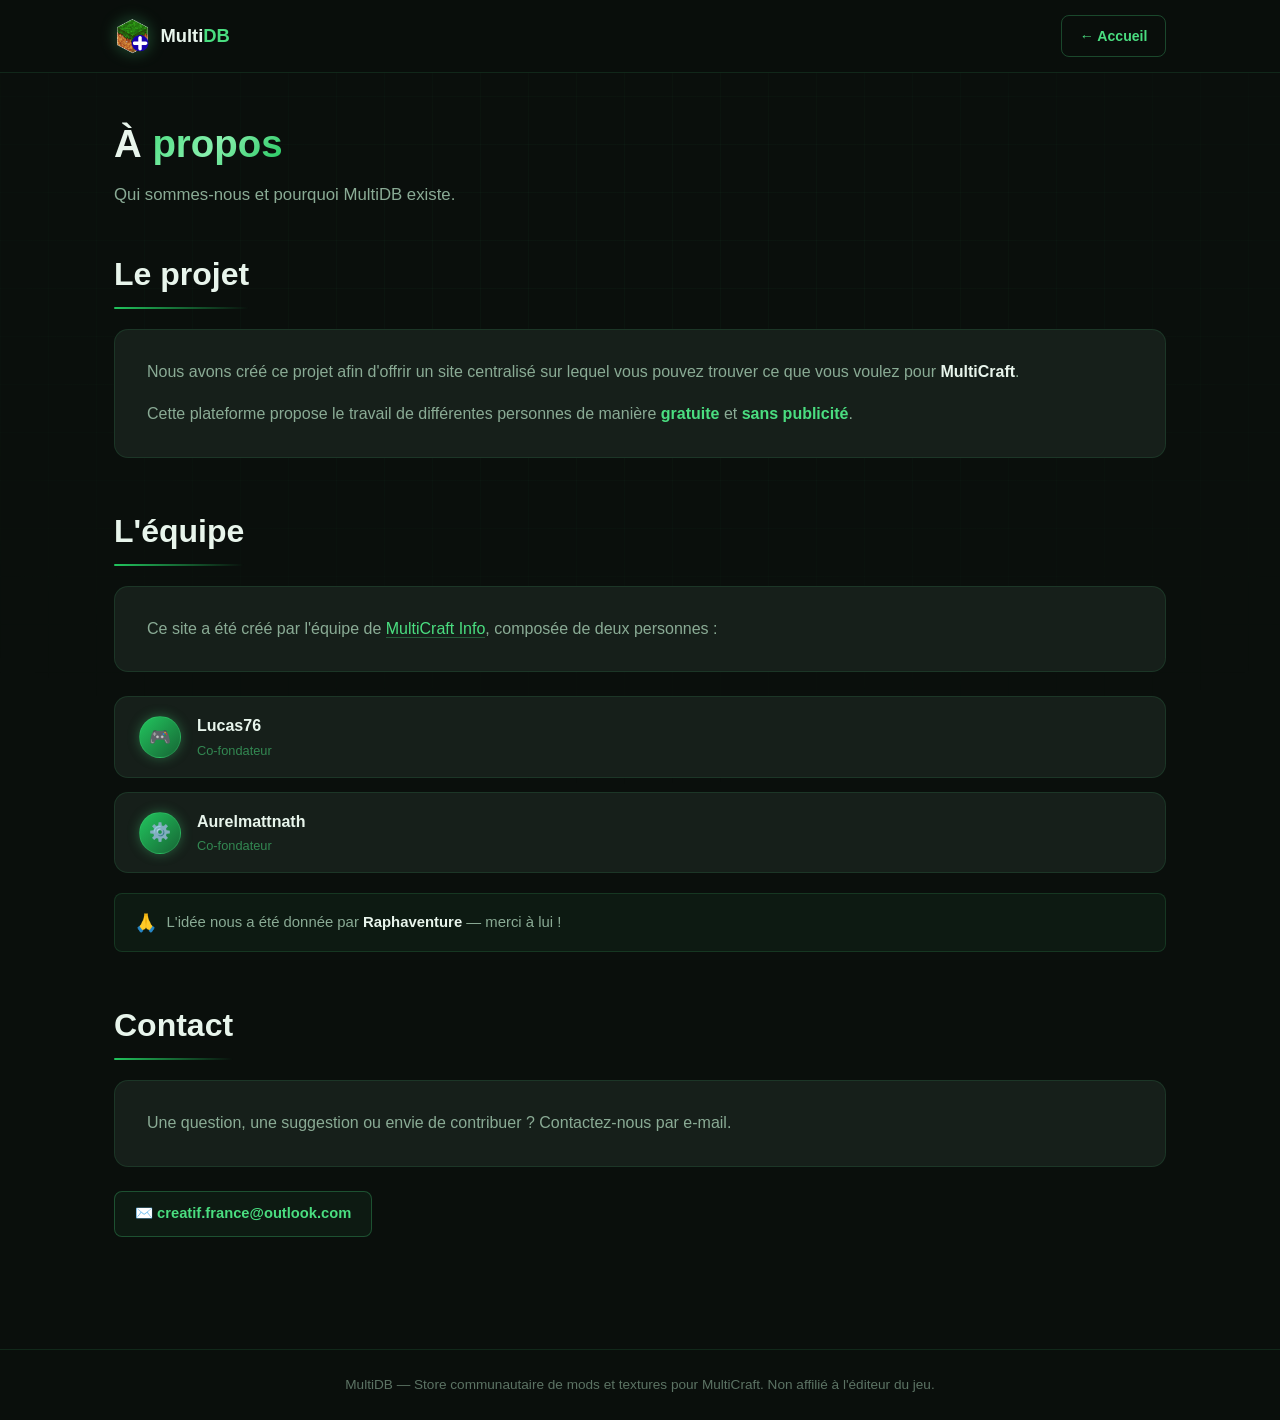
==== about.html @ 8577f106 "Add files via upload" ====
<!DOCTYPE html>
<html lang="fr">
<head>
<meta charset="UTF-8">
<meta name="viewport" content="width=device-width, initial-scale=1.0">
<title>À propos — MultiDB</title>
<meta name="description" content="En savoir plus sur MultiDB, la plateforme communautaire de mods et textures pour MultiCraft.">
<link rel="stylesheet" href="style.css">
<style>
  .about-section {
    margin-bottom: 3rem;
  }

  .about-section h2 {
    font-size: clamp(1.5rem, 3.5vw, 2rem);
    margin-bottom: 1.25rem;
    position: relative;
    display: inline-block;
  }

  .about-section h2::after {
    content: '';
    display: block;
    margin-top: 0.4rem;
    height: 2px;
    width: 100%;
    background: linear-gradient(90deg, var(--green-dim), transparent);
    border-radius: 2px;
  }

  .about-card {
    background: var(--bg-card);
    border: 1px solid var(--border);
    border-radius: var(--radius);
    padding: 1.75rem 2rem;
    color: var(--text-muted);
    line-height: 1.8;
    font-size: 1rem;
  }

  .about-card p + p {
    margin-top: 0.85rem;
  }

  .about-card a {
    color: var(--green);
    text-decoration: none;
    border-bottom: 1px solid rgba(74, 222, 128, 0.3);
    transition: border-color var(--transition), color var(--transition);
  }

  .about-card a:hover {
    color: var(--green-dim);
    border-color: var(--green-dim);
  }

  .team-grid {
    display: flex;
    flex-direction: column;
    gap: 0.85rem;
    margin-top: 1.5rem;
  }

  .team-member {
    display: flex;
    align-items: center;
    gap: 1rem;
    background: var(--bg-card);
    border: 1px solid var(--border);
    border-radius: var(--radius);
    padding: 1rem 1.5rem;
    transition: border-color var(--transition), background var(--transition), transform var(--transition);
  }

  .team-member:hover {
    border-color: var(--border-strong);
    background: var(--bg-card-hover);
    transform: translateX(4px);
  }

  .team-avatar {
    width: 42px;
    height: 42px;
    border-radius: 50%;
    background: linear-gradient(135deg, var(--green-dim), #166534);
    display: flex;
    align-items: center;
    justify-content: center;
    font-size: 1.1rem;
    flex-shrink: 0;
    border: 1px solid var(--border-strong);
    box-shadow: 0 0 12px var(--green-glow);
  }

  .team-name {
    font-size: 1rem;
    font-weight: 600;
    color: var(--text);
  }

  .team-role {
    font-size: 0.8rem;
    color: var(--green-muted);
    margin-top: 0.1rem;
  }

  .team-thanks {
    margin-top: 1.25rem;
    background: rgba(74, 222, 128, 0.05);
    border: 1px solid rgba(74, 222, 128, 0.15);
    border-radius: var(--radius-sm);
    padding: 0.9rem 1.25rem;
    color: var(--text-muted);
    font-size: 0.93rem;
    display: flex;
    align-items: center;
    gap: 0.6rem;
  }

  .team-thanks span.emoji {
    font-size: 1.1rem;
  }

  .contact-block {
    margin-top: 1.5rem;
    display: flex;
    align-items: center;
    gap: 0.75rem;
  }

  .contact-block a {
    display: inline-flex;
    align-items: center;
    gap: 0.5rem;
    padding: 0.65rem 1.25rem;
    border: 1px solid var(--border-strong);
    border-radius: var(--radius-sm);
    color: var(--green);
    text-decoration: none;
    font-size: 0.92rem;
    font-weight: 600;
    background: rgba(74, 222, 128, 0.05);
    transition: background var(--transition), border-color var(--transition), transform var(--transition);
  }

  .contact-block a:hover {
    background: rgba(74, 222, 128, 0.12);
    border-color: var(--green);
    transform: translateY(-2px);
  }

  @media (max-width: 560px) {
    .about-card {
      padding: 1.25rem 1.1rem;
    }
  }
</style>
</head>
<body>

<div class="grid-bg"></div>
<div id="cursor-halo"></div>

<header class="site-header">
  <div class="header-inner">
    <a href="index.html" class="logo">
      <img src="icon.png" alt="Logo" style="width: 2em; height: 2em; vertical-align: middle;" />
      <span class="logo-text">Multi<em>DB</em></span>
    </a>
    <nav style="display:flex; gap: 0.75rem; flex-shrink: 0;">
      <a href="index.html" class="btn btn-ghost" style="padding: 0.55rem 1.1rem; font-size: 0.88rem;">← Accueil</a>
    </nav>
  </div>
</header>

<main id="app">
  <div class="page active">

    <!-- Hero -->
    <div class="page-header" style="margin-bottom: 2.5rem;">
      <h1>À <span class="gradient-text">propos</span></h1>
      <p style="color: var(--text-muted);">Qui sommes-nous et pourquoi MultiDB existe.</p>
    </div>

    <!-- Section : À propos du projet -->
    <section class="about-section">
      <h2>Le projet</h2>
      <div class="about-card">
        <p>
          Nous avons créé ce projet afin d'offrir un site centralisé sur lequel vous pouvez trouver ce que vous voulez pour <strong style="color: var(--text);">MultiCraft</strong>.
        </p>
        <p>
          Cette plateforme propose le travail de différentes personnes de manière <strong style="color: var(--green);">gratuite</strong> et <strong style="color: var(--green);">sans publicité</strong>.
        </p>
      </div>
    </section>

    <!-- Section : L'équipe -->
    <section class="about-section">
      <h2>L'équipe</h2>
      <div class="about-card">
        <p>
          Ce site a été créé par l'équipe de
          <a href="https://multicraft-info.netlify.app" target="_blank" rel="noopener noreferrer">MultiCraft Info</a>,
          composée de deux personnes :
        </p>
      </div>

      <div class="team-grid">
        <div class="team-member">
          <div class="team-avatar">🎮</div>
          <div>
            <div class="team-name">Lucas76</div>
            <div class="team-role">Co-fondateur</div>
          </div>
        </div>
        <div class="team-member">
          <div class="team-avatar">⚙️</div>
          <div>
            <div class="team-name">Aurelmattnath</div>
            <div class="team-role">Co-fondateur</div>
          </div>
        </div>
      </div>

      <div class="team-thanks">
        <span class="emoji">🙏</span>
        <span>L'idée nous a été donnée par <strong style="color: var(--text);">Raphaventure</strong> — merci à lui !</span>
      </div>
    </section>

    <!-- Section : Contact -->
    <section class="about-section">
      <h2>Contact</h2>
      <div class="about-card">
        <p>Une question, une suggestion ou envie de contribuer ? Contactez-nous par e-mail.</p>
      </div>
      <div class="contact-block">
        <a href="mailto:creatif.france@outlook.com">
          ✉️ creatif.france@outlook.com
        </a>
      </div>
    </section>

  </div>
</main>

<footer class="site-footer">
  <p>MultiDB — Store communautaire de mods et textures pour MultiCraft. Non affilié à l'éditeur du jeu.</p>
</footer>

<script>
  // Cursor halo effect (same as main site)
  const halo = document.getElementById('cursor-halo');
  document.addEventListener('mousemove', e => {
    halo.style.transform = `translate(${e.clientX - 50}px, ${e.clientY - 50}px)`;
    document.body.classList.add('cursor-active');
  });
  document.addEventListener('mouseleave', () => {
    document.body.classList.remove('cursor-active');
  });
</script>

</body>
</html>
---- style.css ----
@font-face {
  font-family: 'MultiCraftFont';
  src: url('MultiCraftFont.ttf') format('truetype');
  font-weight: normal;
  font-style: normal;
}

:root {
  --bg-deep: #0a0f0c;
  --bg-surface: #111916;
  --bg-card: #161f1a;
  --bg-card-hover: #1a2620;
  --border: rgba(74, 222, 128, 0.12);
  --border-strong: rgba(74, 222, 128, 0.28);
  --green: #4ade80;
  --green-dim: #22c55e;
  --green-glow: rgba(74, 222, 128, 0.35);
  --green-muted: rgba(74, 222, 128, 0.55);
  --text: #e8f5ec;
  --text-muted: #8aab95;
  --text-dim: #5c7364;
  --radius: 14px;
  --radius-sm: 8px;
  --header-h: 72px;
  --font: 'MultiCraftFont', sans-serif;
  --mono: 'MultiCraftFont', monospace;
  --transition: 0.3s cubic-bezier(0.4, 0, 0.2, 1);
}

*,
*::before,
*::after {
  box-sizing: border-box;
  margin: 0;
  padding: 0;
}

html {
  scroll-behavior: smooth;
  -webkit-font-smoothing: antialiased;
}

body {
  font-family: var(--font);
  background: var(--bg-deep);
  color: var(--text);
  min-height: 100vh;
  line-height: 1.6;
  overflow-x: hidden;
}

#cursor-halo {
  position: fixed;
  width: 100px;
  height: 100px;
  border-radius: 50%;
  pointer-events: none;
  z-index: 0;
  background: radial-gradient(circle, var(--green-glow) 0%, transparent 70%);
  transform: none;
  opacity: 0;
  transition: opacity 0.5s ease;
  will-change: transform;
}

body.cursor-active #cursor-halo {
  opacity: 1;
}

.grid-bg {
  position: fixed;
  inset: 0;
  z-index: 0;
  background-image:
    linear-gradient(rgba(74, 222, 128, 0.03) 1px, transparent 1px),
    linear-gradient(90deg, rgba(74, 222, 128, 0.03) 1px, transparent 1px);
  background-size: 48px 48px;
  mask-image: radial-gradient(ellipse 80% 60% at 50% 30%, black 20%, transparent 100%);
  pointer-events: none;
}

.site-header {
  position: sticky;
  top: 0;
  z-index: 100;
  background: rgba(10, 15, 12, 0.85);
  backdrop-filter: blur(16px);
  -webkit-backdrop-filter: blur(16px);
  border-bottom: 1px solid var(--border);
}

.header-inner {
  max-width: 1100px;
  margin: 0 auto;
  padding: 0 1.5rem;
  height: var(--header-h);
  display: flex;
  align-items: center;
  justify-content: space-between;
  gap: 1.25rem;
}

.logo {
  display: flex;
  align-items: center;
  gap: 0.6rem;
  text-decoration: none;
  color: var(--text);
  font-weight: 600;
  font-size: 1.15rem;
  transition: color var(--transition);
  flex-shrink: 0;
}

.logo:hover {
  color: var(--green);
}

.logo img {
  width: 2em;
  height: 2em;
  filter: drop-shadow(0 0 8px var(--green-glow));
}

.logo em {
  font-style: normal;
  color: var(--green);
}

#app {
  position: relative;
  z-index: 1;
  max-width: 1100px;
  margin: 0 auto;
  padding: 2.5rem 1.5rem 4rem;
  min-height: calc(100vh - var(--header-h) - 80px);
}

.page {
  display: none;
  animation: fadeIn 0.45s ease forwards;
}

.page.active {
  display: block;
}

@keyframes fadeIn {
  from {
    opacity: 0;
    transform: translateY(12px);
  }

  to {
    opacity: 1;
    transform: translateY(0);
  }
}

.gradient-text {
  background: linear-gradient(135deg, var(--green) 0%, #86efac 50%, var(--green-dim) 100%);
  -webkit-background-clip: text;
  -webkit-text-fill-color: transparent;
  background-clip: text;
}

.btn {
  display: inline-flex;
  align-items: center;
  justify-content: center;
  padding: 0.75rem 1.5rem;
  border-radius: var(--radius-sm);
  font-family: var(--font);
  font-weight: 600;
  font-size: 0.95rem;
  text-decoration: none;
  cursor: pointer;
  border: none;
  transition: transform var(--transition), box-shadow var(--transition), background var(--transition);
  text-align: center;
}

.btn:hover {
  transform: translateY(-2px);
}

.btn-primary {
  background: var(--green-dim);
  color: var(--bg-deep);
  box-shadow: 0 4px 20px rgba(74, 222, 128, 0.25);
}

.btn-primary:hover {
  background: var(--green);
  box-shadow: 0 6px 28px rgba(74, 222, 128, 0.35);
}

.btn-ghost {
  background: transparent;
  color: var(--green);
  border: 1px solid var(--border-strong);
}

.btn-ghost:hover {
  background: rgba(74, 222, 128, 0.08);
}

.page-header {
  margin-bottom: 2rem;
}

.page-header h1 {
  font-size: clamp(1.8rem, 4vw, 2.4rem);
  margin-bottom: 0.5rem;
}

.page-header p {
  color: var(--text-muted);
  font-size: 1.05rem;
}

.loading-state,
.empty-state,
.error-state {
  text-align: center;
  padding: 3rem 1rem;
  color: var(--text-muted);
}

.spinner {
  width: 36px;
  height: 36px;
  border: 3px solid var(--border);
  border-top-color: var(--green);
  border-radius: 50%;
  margin: 0 auto 1rem;
  animation: spin 0.8s linear infinite;
}

@keyframes spin {
  to {
    transform: rotate(360deg);
  }
}

@keyframes slideUp {
  from {
    opacity: 0;
    transform: translateY(16px);
  }

  to {
    opacity: 1;
    transform: translateY(0);
  }
}

.search-bar {
  flex: 1;
  max-width: 380px;
  display: flex;
  align-items: center;
  gap: 0.65rem;
  background: var(--bg-card);
  border: 1px solid var(--border);
  border-radius: 999px;
  padding: 0.65rem 1.15rem;
  transition: border-color var(--transition), box-shadow var(--transition);
}

.search-bar:focus-within {
  border-color: var(--border-strong);
  box-shadow: 0 0 0 3px rgba(74, 222, 128, 0.1);
}

.search-icon {
  font-size: 0.95rem;
  opacity: 0.7;
  flex-shrink: 0;
}

.search-bar input {
  flex: 1;
  border: none;
  outline: none;
  background: none;
  color: var(--text);
  font-family: var(--font);
  font-size: 0.95rem;
  min-width: 0;
}

.search-bar input::placeholder {
  color: var(--text-dim);
}

.servers-count {
  color: var(--text-dim);
  font-size: 0.85rem;
  margin-bottom: 1.25rem;
}

.site-footer {
  position: relative;
  z-index: 1;
  text-align: center;
  padding: 1.5rem;
  border-top: 1px solid var(--border);
  color: var(--text-dim);
  font-size: 0.85rem;
}

/* -- Sélecteur de langue -- */

.lang-switch {
  display: flex;
  gap: 0.35rem;
  background: var(--bg-card);
  border: 1px solid var(--border);
  border-radius: 999px;
  padding: 0.35rem;
  flex-shrink: 0;
}

.lang-btn {
  padding: 0.5rem 0.85rem;
  border: none;
  background: transparent;
  color: var(--text-muted);
  font-family: var(--font);
  font-weight: 600;
  font-size: 0.75rem;
  cursor: pointer;
  border-radius: 999px;
  transition: background var(--transition), color var(--transition);
}

.lang-btn:hover {
  color: var(--text);
}

.lang-btn.active {
  background: var(--green-dim);
  color: var(--bg-deep);
}

/* -- Filtres de catégories -- */

.category-filters {
  display: flex;
  gap: 0.75rem;
  flex-wrap: wrap;
  margin-bottom: 1.75rem;
}

.filter-btn {
  padding: 0.6rem 1.25rem;
  border: 1px solid var(--border);
  background: transparent;
  color: var(--text);
  font-family: var(--font);
  font-weight: 600;
  font-size: 0.9rem;
  cursor: pointer;
  border-radius: var(--radius-sm);
  transition: background var(--transition), border-color var(--transition), color var(--transition);
}

.filter-btn:hover {
  border-color: var(--border-strong);
  background: rgba(74, 222, 128, 0.08);
}

.filter-btn.active {
  background: var(--green-dim);
  color: var(--bg-deep);
  border-color: var(--green-dim);
}

/* -- Liste des mods -- */

.mods-list {
  display: flex;
  flex-direction: column;
  gap: 1rem;
}

.mod-card {
  display: flex;
  align-items: flex-start;
  gap: 1.25rem;
  width: 100%;
  background: var(--bg-card);
  border: 1px solid var(--border);
  border-radius: var(--radius);
  padding: 1.1rem;
  cursor: pointer;
  text-align: left;
  color: inherit;
  font-family: var(--font);
  transition: border-color var(--transition), transform var(--transition), background var(--transition);
  animation: slideUp 0.4s ease backwards;
}

.mod-card:hover,
.mod-card:focus-visible {
  border-color: var(--border-strong);
  background: var(--bg-card-hover);
  transform: translateY(-3px);
}

.mod-card:focus-visible {
  outline: 2px solid var(--green-dim);
  outline-offset: 2px;
}

.mod-card-image {
  flex-shrink: 0;
  width: 110px;
  height: 110px;
  border-radius: var(--radius-sm);
  object-fit: cover;
  border: 1px solid var(--border);
  background: var(--bg-surface);
}

.mod-card-body {
  flex: 1;
  min-width: 0;
  display: flex;
  flex-direction: column;
  gap: 0.3rem;
}

.mod-card-title {
  font-size: 1.1rem;
  font-weight: 600;
  line-height: 1.3;
  word-break: break-word;
}

.mod-card-author {
  font-size: 0.8rem;
  color: var(--green-muted);
  font-weight: 500;
}

.mod-card-excerpt {
  font-size: 0.88rem;
  color: var(--text-muted);
  margin-top: 0.15rem;
  display: -webkit-box;
  -webkit-line-clamp: 2;
  -webkit-box-orient: vertical;
  overflow: hidden;
  word-break: break-word;
}

/* -- Page détail d'un mod -- */

.back-btn {
  margin-bottom: 1.75rem;
}

.mod-detail-banner {
  width: 100%;
  max-height: 340px;
  object-fit: cover;
  border-radius: var(--radius);
  border: 1px solid var(--border);
  margin-bottom: 1.75rem;
  display: block;
  background: var(--bg-surface);
}

.mod-detail-title {
  font-size: clamp(1.6rem, 4vw, 2.3rem);
  margin-bottom: 0.6rem;
  word-break: break-word;
}

.mod-detail-meta {
  display: flex;
  flex-wrap: wrap;
  align-items: center;
  gap: 0.5rem 1rem;
  color: var(--text-muted);
  font-size: 0.92rem;
  margin-bottom: 1.75rem;
}

.mod-detail-author {
  color: var(--green-muted);
  font-weight: 600;
}

.btn-discord {
  display: inline-flex;
  align-items: center;
  gap: 0.45rem;
  padding: 0.4rem 0.9rem;
  border: 1px solid rgba(88, 101, 242, 0.35);
  background: rgba(88, 101, 242, 0.1);
  color: #8e9bff;
  font-family: var(--font);
  font-weight: 600;
  font-size: 0.85rem;
  border-radius: 999px;
  cursor: pointer;
  transition: background var(--transition), border-color var(--transition), color var(--transition), transform var(--transition);
}

.btn-discord:hover {
  background: rgba(88, 101, 242, 0.2);
  border-color: rgba(88, 101, 242, 0.6);
  transform: translateY(-1px);
}

.btn-discord .discord-icon {
  flex-shrink: 0;
}

.btn-discord.copied {
  background: rgba(74, 222, 128, 0.12);
  border-color: var(--border-strong);
  color: var(--green);
}

.mod-detail-description {
  background: var(--bg-card);
  border: 1px solid var(--border);
  border-radius: var(--radius);
  padding: 1.5rem 1.75rem;
  margin-bottom: 1.75rem;
  color: var(--text-muted);
  white-space: pre-line;
  line-height: 1.75;
  word-break: break-word;
}

.mod-detail-description h3 {
  color: var(--text-dim);
  font-size: 0.78rem;
  text-transform: uppercase;
  letter-spacing: 0.06em;
  margin-bottom: 0.85rem;
}

.mod-detail-actions {
  display: flex;
  gap: 0.75rem;
  flex-wrap: wrap;
}

/* -- MEDIA QUERIES -- */

@media (max-width: 1024px) {
  .header-inner {
    padding: 0 1rem;
  }

  #app {
    padding: 2rem 1rem 3rem;
  }
}

@media (max-width: 768px) {
  .header-inner {
    flex-wrap: wrap;
    height: auto;
    padding: 0.85rem 1rem;
    gap: 0.75rem;
  }

  .site-header {
    position: sticky;
  }

  .search-bar {
    max-width: none;
    width: 100%;
    order: 3;
  }

  #app {
    padding: 1.25rem 0.75rem 2.5rem;
  }

  .page-header h1 {
    font-size: clamp(1.5rem, 4vw, 2rem);
  }

  .page-header p {
    font-size: 0.95rem;
  }

  .category-filters {
    flex-wrap: wrap;
    margin-bottom: 1.5rem;
  }

  .mod-detail-banner {
    max-height: 220px;
  }

  .mod-detail-description {
    padding: 1.1rem 1.25rem;
    font-size: 0.92rem;
  }

  .mod-detail-actions {
    flex-direction: column;
  }

  .mod-detail-actions .btn {
    width: 100%;
  }
}

@media (max-width: 560px) {
  .mod-card {
    flex-direction: column;
  }

  .mod-card-image {
    width: 100%;
    height: 160px;
  }

  .mod-card-excerpt {
    -webkit-line-clamp: 3;
  }

  .category-filters {
    gap: 0.5rem;
  }

  .filter-btn {
    padding: 0.5rem 1rem;
    font-size: 0.8rem;
  }
}

@media (max-width: 480px) {
  .header-inner {
    padding: 0.75rem;
  }

  .logo {
    font-size: 0.95rem;
    gap: 0.4rem;
  }

  .logo-icon {
    font-size: 1.1rem;
  }

  .btn {
    padding: 0.6rem 1rem;
    font-size: 0.85rem;
  }

  .mod-detail-title {
    font-size: 1.4rem;
  }

  .lang-switch {
    padding: 0.25rem;
  }

  .lang-btn {
    padding: 0.45rem 0.7rem;
    font-size: 0.65rem;
  }
}

@media (hover: none),
(pointer: coarse) {
  #cursor-halo {
    display: none;
  }
}

@media (prefers-reduced-motion: reduce) {

  *,
  *::before,
  *::after {
    animation-duration: 0.01ms !important;
    transition-duration: 0.01ms !important;
  }

  #cursor-halo {
    display: none;
  }
}
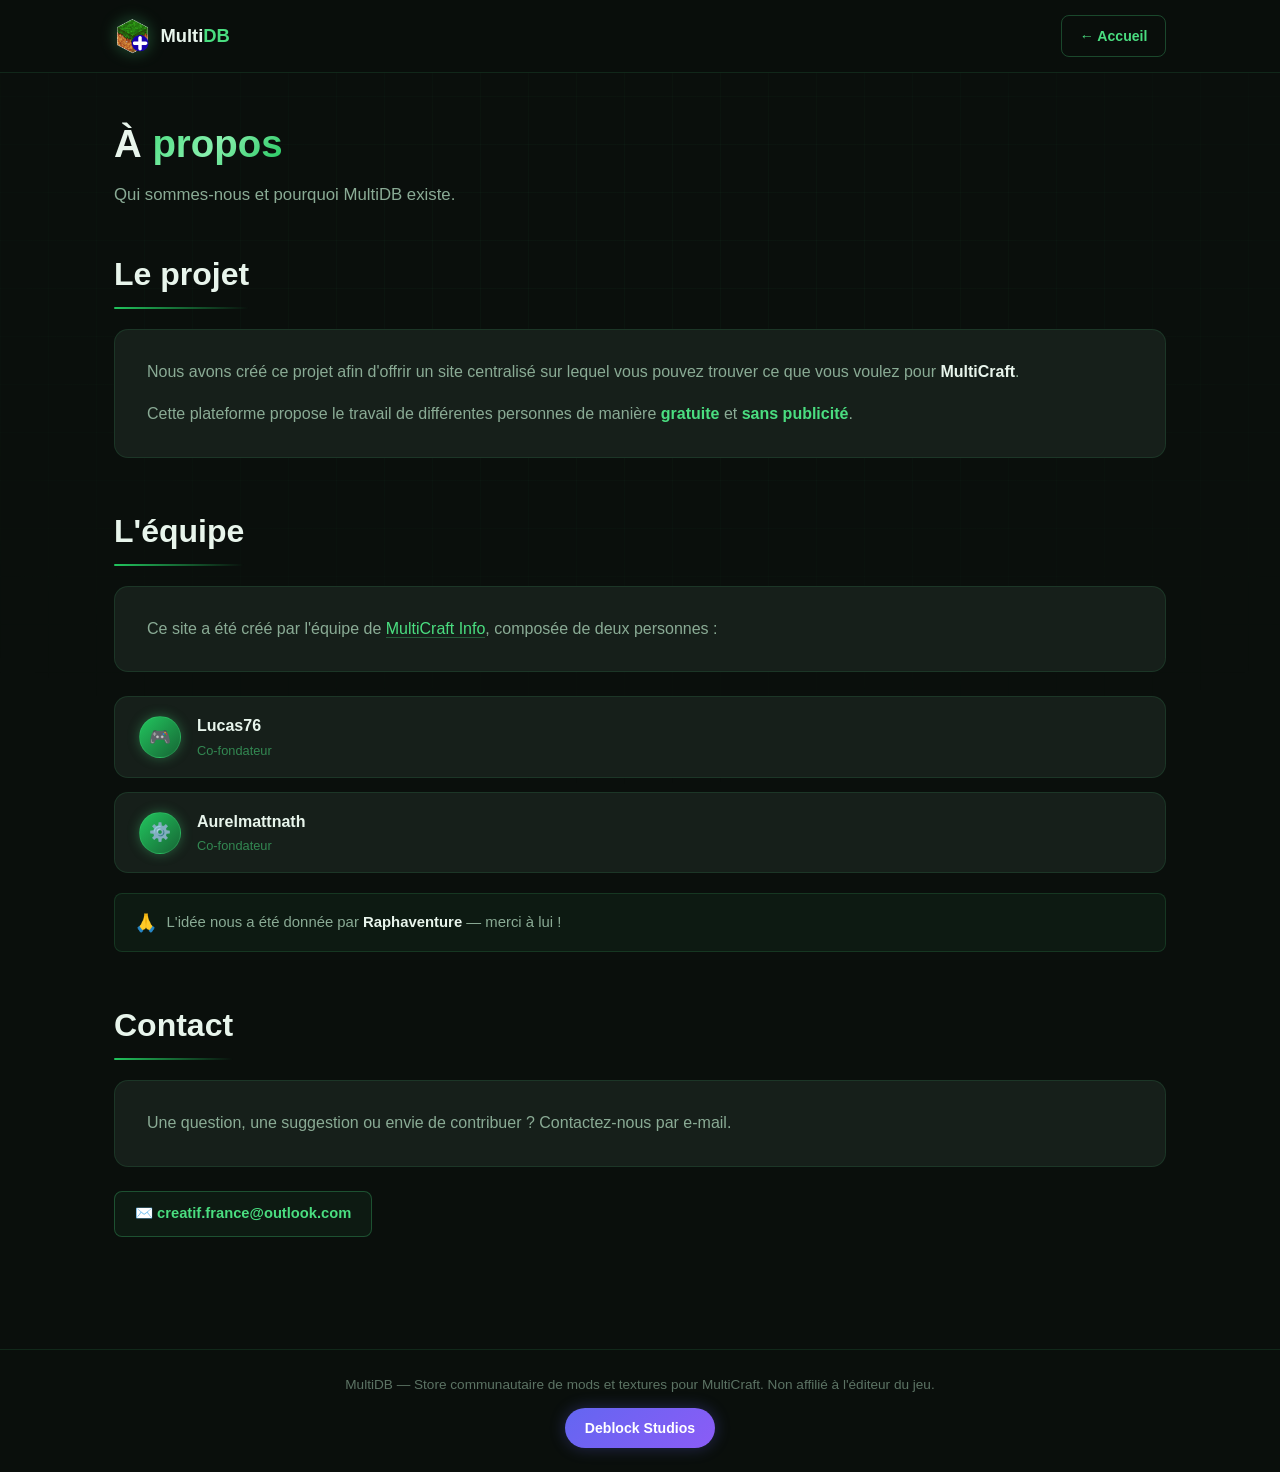
==== commit a70da720: "Add files via upload" ====
--- a/about.html
+++ b/about.html
@@ -247,6 +247,7 @@
 
 <footer class="site-footer">
   <p>MultiDB — Store communautaire de mods et textures pour MultiCraft. Non affilié à l'éditeur du jeu.</p>
+  <a href="https://deblock-studios.vercel.app/" class="btn-deblock" target="_blank">Deblock Studios</a>
 </footer>
 
 <script>
--- a/style.css
+++ b/style.css
@@ -310,6 +310,26 @@
   font-size: 0.85rem;
 }
 
+.btn-deblock {
+  display: inline-block;
+  margin-top: 0.75rem;
+  padding: 0.55rem 1.25rem;
+  background: linear-gradient(135deg, #6366f1, #8b5cf6);
+  color: #fff;
+  font-size: 0.88rem;
+  font-weight: 600;
+  text-decoration: none;
+  border-radius: 999px;
+  transition: opacity 0.2s, transform 0.2s, box-shadow 0.2s;
+  box-shadow: 0 0 16px rgba(99, 102, 241, 0.3);
+}
+
+.btn-deblock:hover {
+  opacity: 0.9;
+  transform: translateY(-2px);
+  box-shadow: 0 0 24px rgba(99, 102, 241, 0.5);
+}
+
 /* -- Sélecteur de langue -- */
 
 .lang-switch {
@@ -350,7 +370,103 @@
   display: flex;
   gap: 0.75rem;
   flex-wrap: wrap;
+  align-items: center;
   margin-bottom: 1.75rem;
+}
+
+.btn-post-mod {
+  margin-left: auto;
+  padding: 0.6rem 1.25rem;
+  border: 1px solid var(--green-dim);
+  background: var(--green-dim);
+  color: var(--bg-deep);
+  font-family: var(--font);
+  font-weight: 700;
+  font-size: 0.9rem;
+  cursor: pointer;
+  border-radius: var(--radius-sm);
+  transition: background var(--transition), border-color var(--transition), transform var(--transition);
+}
+
+.btn-post-mod:hover {
+  background: var(--green);
+  border-color: var(--green);
+  transform: translateY(-1px);
+}
+
+/* -- Modale "Poster un mod" -- */
+
+.modal-overlay {
+  display: none;
+  position: fixed;
+  inset: 0;
+  background: rgba(10, 15, 12, 0.75);
+  backdrop-filter: blur(4px);
+  align-items: center;
+  justify-content: center;
+  z-index: 1000;
+  padding: 1rem;
+}
+
+.modal-overlay.active {
+  display: flex;
+}
+
+.modal-box {
+  position: relative;
+  width: 100%;
+  max-width: 420px;
+  background: var(--bg-card, #10221a);
+  border: 1px solid var(--border-strong);
+  border-radius: var(--radius);
+  padding: 2rem 1.75rem 1.75rem;
+  box-shadow: 0 0 40px var(--green-glow);
+}
+
+.modal-box h2 {
+  margin: 0 0 0.9rem;
+  color: var(--text);
+  font-size: 1.25rem;
+}
+
+.modal-box p {
+  margin: 0;
+  color: var(--text-muted);
+  line-height: 1.6;
+  font-size: 0.95rem;
+}
+
+.modal-box a {
+  color: var(--green);
+  text-decoration: underline;
+}
+
+.modal-close {
+  position: absolute;
+  top: 0.75rem;
+  right: 0.75rem;
+  width: 2rem;
+  height: 2rem;
+  border: 1px solid var(--border);
+  background: transparent;
+  color: var(--text-muted);
+  border-radius: var(--radius-sm);
+  cursor: pointer;
+  font-size: 1rem;
+  line-height: 1;
+  transition: background var(--transition), color var(--transition);
+}
+
+.modal-close:hover {
+  background: rgba(74, 222, 128, 0.12);
+  color: var(--text);
+}
+
+@media (max-width: 600px) {
+  .btn-post-mod {
+    margin-left: 0;
+    width: 100%;
+  }
 }
 
 .filter-btn {
